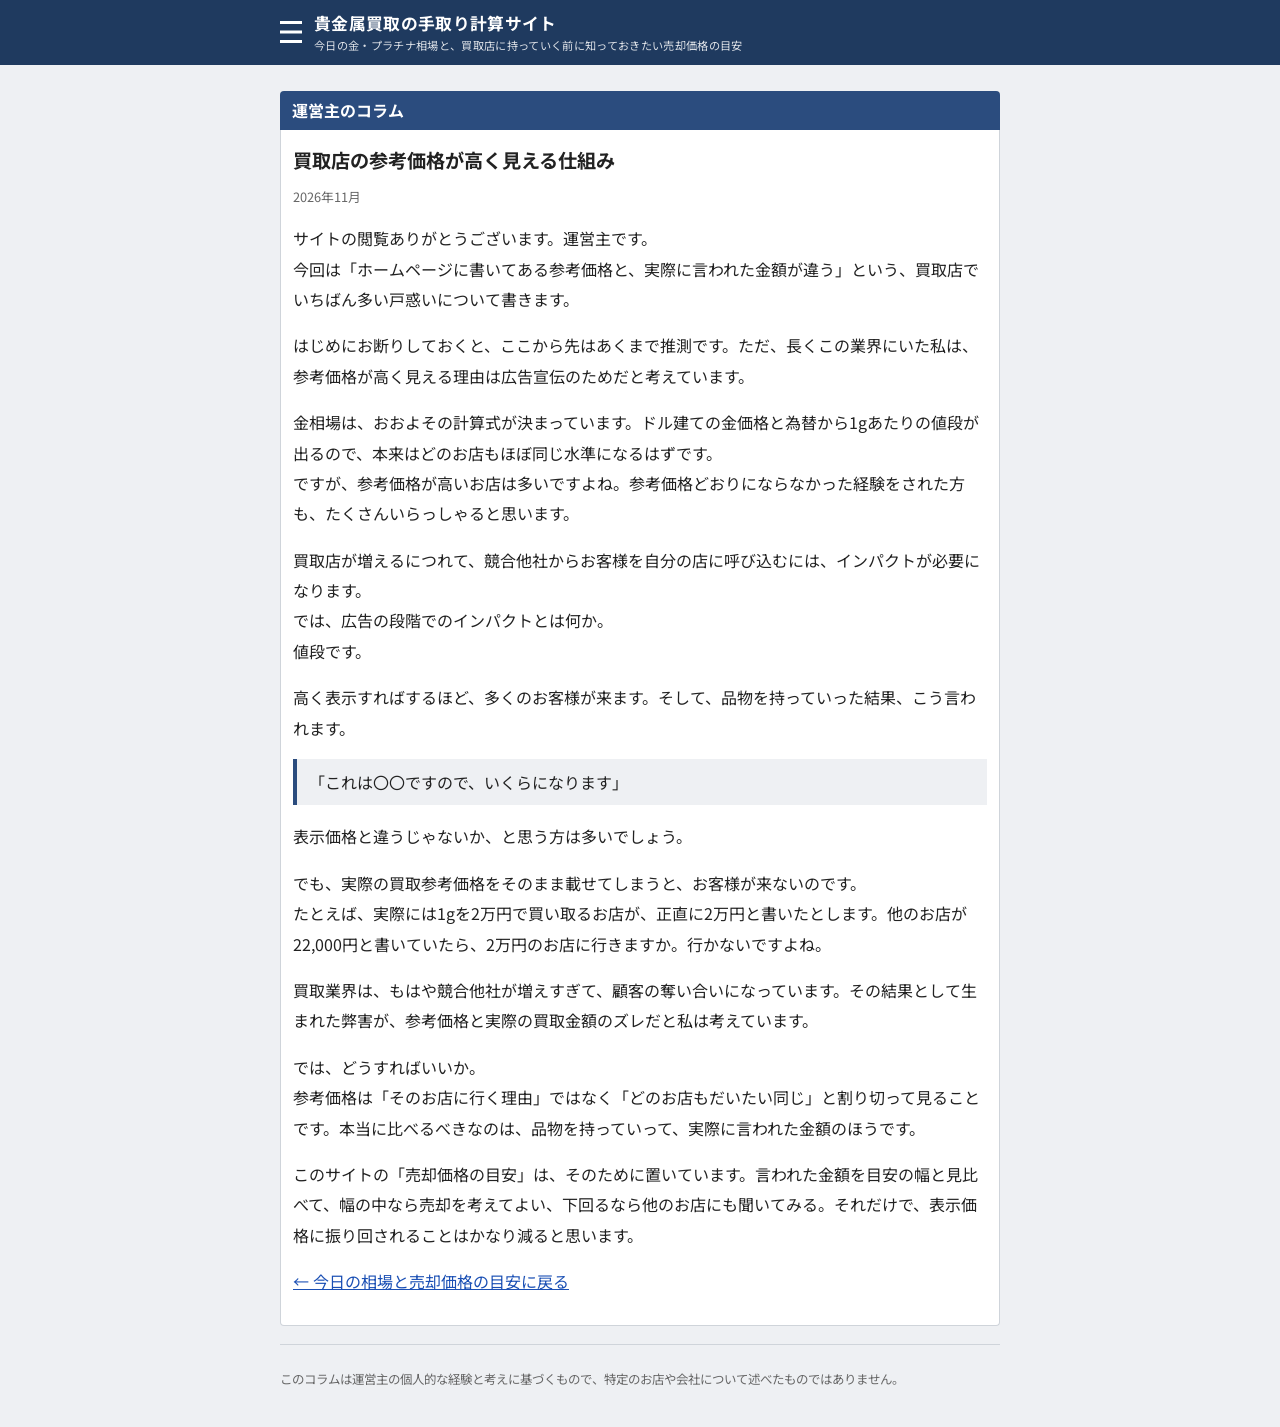
==== columns/sanko-kakaku.html @ e6ccd9f9 "サイト初版：相場・売却価格の目安・コラム・自動更新 Co-Authored-By: Claude Fable 5.1 <noreply@anthropic.com> Claude-Session: h" ====
<!doctype html>
<html lang="ja">
<head>
<meta charset="utf-8">
<meta name="viewport" content="width=device-width,initial-scale=1,viewport-fit=cover">
<title>買取店の参考価格が高く見える仕組み｜貴金属買取の手取り計算サイト</title>
<meta name="description" content="ホームページの参考価格と、実際に言われた金額が違うのはなぜか。買取店が増えた今の業界の事情を、運営主の推測として書きます。">
<link rel="stylesheet" href="https://fonts.googleapis.com/css2?family=Noto+Sans+JP:wght@400;500;700&display=swap">
<link rel="stylesheet" href="../style.css">
</head>
<body>
<div class="hd"><div class="in"><a class="menu" href="../#columns" aria-label="読みもの"></a>
  <h1><a href="../">貴金属買取の手取り計算サイト</a> <small>今日の金・プラチナ相場と、買取店に持っていく前に知っておきたい売却価格の目安</small></h1></div></div>
<div class="wrap">
<div class="band">運営主のコラム</div>
<div class="box article">
<h2>買取店の参考価格が高く見える仕組み</h2>
<div class="meta">2026年11月</div>

<p>サイトの閲覧ありがとうございます。運営主です。<br>今回は「ホームページに書いてある参考価格と、実際に言われた金額が違う」という、買取店でいちばん多い戸惑いについて書きます。</p>
<p>はじめにお断りしておくと、ここから先はあくまで推測です。ただ、長くこの業界にいた私は、参考価格が高く見える理由は広告宣伝のためだと考えています。</p>
<p>金相場は、おおよその計算式が決まっています。ドル建ての金価格と為替から1gあたりの値段が出るので、本来はどのお店もほぼ同じ水準になるはずです。<br>ですが、参考価格が高いお店は多いですよね。参考価格どおりにならなかった経験をされた方も、たくさんいらっしゃると思います。</p>
<p>買取店が増えるにつれて、競合他社からお客様を自分の店に呼び込むには、インパクトが必要になります。<br>では、広告の段階でのインパクトとは何か。<br>値段です。</p>
<p>高く表示すればするほど、多くのお客様が来ます。そして、品物を持っていった結果、こう言われます。</p>
<p class="quote">「これは〇〇ですので、いくらになります」</p>
<p>表示価格と違うじゃないか、と思う方は多いでしょう。</p>
<p>でも、実際の買取参考価格をそのまま載せてしまうと、お客様が来ないのです。<br>たとえば、実際には1gを2万円で買い取るお店が、正直に2万円と書いたとします。他のお店が22,000円と書いていたら、2万円のお店に行きますか。行かないですよね。</p>
<p>買取業界は、もはや競合他社が増えすぎて、顧客の奪い合いになっています。その結果として生まれた弊害が、参考価格と実際の買取金額のズレだと私は考えています。</p>
<p>では、どうすればいいか。<br>参考価格は「そのお店に行く理由」ではなく「どのお店もだいたい同じ」と割り切って見ることです。本当に比べるべきなのは、品物を持っていって、実際に言われた金額のほうです。</p>
<p>このサイトの「売却価格の目安」は、そのために置いています。言われた金額を目安の幅と見比べて、幅の中なら売却を考えてよい、下回るなら他のお店にも聞いてみる。それだけで、表示価格に振り回されることはかなり減ると思います。</p>

<p><a href="../">← 今日の相場と売却価格の目安に戻る</a></p>
</div>
<div class="foot"><p>このコラムは運営主の個人的な経験と考えに基づくもので、特定のお店や会社について述べたものではありません。</p></div>
</div>
</body>
</html>
---- style.css ----
/* 日本の相場情報サイトの定型。紺のサイト名バー、帯見出し、白い枠の表 */
:root{--bg:#eef0f3;--panel:#fff;--fg:#222;--muted:#666;--line:#cfd4da;--line-soft:#e3e6ea;
  --head:#1f3a5f;--head-fg:#fff;--band:#2b4c7e;--band-fg:#fff;--link:#1a4fb4;--up:#d33;--down:#1a56c8;
  --ok:#1f7a3c;--ok-soft:#e6f4ea;--warn:#9a6a00;--warn-soft:#fff5d6;--bad:#b23030;--bad-soft:#fde8e8;
  --font:"Noto Sans JP","Hiragino Sans","Hiragino Kaku Gothic ProN",Meiryo,system-ui,sans-serif}
@media (prefers-color-scheme:dark){:root{--bg:#15181c;--panel:#1f2328;--fg:#e6e8eb;--muted:#9aa3ad;--line:#3a4149;--line-soft:#2b3137;
  --head:#162a45;--band:#24416a;--link:#7fb0ff;--up:#ff7b7b;--down:#7fb0ff;--ok:#7fd49a;--ok-soft:#1b3024;--warn:#f0c86a;--warn-soft:#332b15;--bad:#f08a8a;--bad-soft:#3a2020;color-scheme:dark}}
html,body{margin:0}
body{background:var(--bg);color:var(--fg);font-family:var(--font);font-size:15px;line-height:1.6;padding:0 0 24px}
a{color:var(--link)}
.hd{background:var(--head);color:var(--head-fg);position:sticky;top:0;z-index:9}
.hd .in{max-width:720px;margin:0 auto;display:flex;align-items:center;gap:12px;padding:10px max(16px,env(safe-area-inset-right,0px)) 10px max(16px,env(safe-area-inset-left,0px))}
.hd .menu{width:22px;height:16px;border-top:3px solid var(--head-fg);border-bottom:3px solid var(--head-fg);position:relative;flex:none;display:block}
.hd .menu::after{content:"";position:absolute;left:0;right:0;top:50%;border-top:3px solid var(--head-fg);transform:translateY(-50%)}
.hd h1{font-size:1.05rem;margin:0;font-weight:700;letter-spacing:.02em}
.hd h1 a{color:inherit;text-decoration:none}
.hd small{display:block;font-size:.7rem;font-weight:400;opacity:.85}
.wrap{max-width:720px;margin:0 auto;padding:12px max(16px,env(safe-area-inset-right,0px)) 0 max(16px,env(safe-area-inset-left,0px))}
.band{background:var(--band);color:var(--band-fg);font-weight:700;font-size:1rem;padding:7px 12px;margin:14px 0 0;border-radius:4px 4px 0 0}
.box{background:var(--panel);border:1px solid var(--line);border-top:0;border-radius:0 0 4px 4px;padding:12px}
.num{font-variant-numeric:tabular-nums}
table.price{width:100%;border-collapse:collapse;font-size:1rem}
table.price th,table.price td{padding:8px 6px;border-bottom:1px solid var(--line-soft);text-align:left;vertical-align:middle}
table.price th{color:var(--muted);font-weight:500;width:30%}
table.price td.v{font-size:1.15rem;font-weight:700;text-align:right;white-space:nowrap}
table.price td.c{text-align:right;width:20%;font-weight:700;white-space:nowrap;font-size:.95rem}
table.price td.e{text-align:right;white-space:nowrap;font-weight:700;color:var(--muted)}
table.price tr.hd2 td{font-size:.78rem;color:var(--muted);padding-top:4px;padding-bottom:4px;font-weight:500}
.up{color:var(--up)}.down{color:var(--down)}
.stamp{text-align:right;color:var(--muted);font-size:.8rem;margin-top:6px}
.notice{background:var(--warn-soft);border:1px solid var(--warn);color:var(--fg);padding:8px 12px;border-radius:4px;font-size:.9rem;margin-top:10px;display:none}
.notice.on{display:block}
.memo .lbl{font-size:.75rem;color:var(--muted);margin:8px 0 2px}
.memo .lbl:first-child{margin-top:0}
.memo p{margin:0;font-size:.95rem}
.form{display:grid;gap:10px}
.fr{display:grid;grid-template-columns:34% 1fr;align-items:center;gap:8px;border-bottom:1px solid var(--line-soft);padding-bottom:8px}
.fr label{color:var(--muted);font-size:.9rem}
.fr>div{min-width:0}
select,input[type=number]{width:100%;box-sizing:border-box;font:inherit;font-size:1rem;padding:8px 10px;border:1px solid var(--line);border-radius:4px;background:var(--panel);color:var(--fg)}
select:focus,input:focus{outline:2px solid var(--link);outline-offset:1px}
.btn{display:block;width:100%;margin-top:12px;font:inherit;font-size:1.05rem;font-weight:700;padding:12px;border:0;border-radius:4px;background:var(--band);color:var(--band-fg);cursor:pointer}
.btn:focus{outline:2px solid var(--link);outline-offset:2px}
.res{margin-top:12px;border:2px solid var(--band);border-radius:4px;overflow:hidden}
.res .t{background:var(--band);color:var(--band-fg);font-size:.85rem;padding:5px 12px}
.res .b{padding:12px;text-align:center}
.res .big{font-size:1.5rem;font-weight:700}
.res .sub{color:var(--muted);font-size:.85rem}
.verdict{margin-top:10px;padding:10px 12px;border-radius:4px;border:1px solid;font-weight:500}
.v-ok,.v-fair{background:var(--ok-soft);border-color:var(--ok)}
.v-warn{background:var(--warn-soft);border-color:var(--warn)}
.v-bad{background:var(--bad-soft);border-color:var(--bad)}
.note{font-size:.82rem;color:var(--muted);margin-top:8px}
.lead{font-size:.9rem;margin:0 0 10px}
ul.list{list-style:none;margin:0;padding:0}
ul.list li{border-bottom:1px solid var(--line-soft);position:relative;font-weight:500}
ul.list li:last-child{border-bottom:0}
ul.list li a{display:block;padding:11px 26px 11px 4px;color:inherit;text-decoration:none}
ul.list li::after{content:"";position:absolute;right:8px;top:50%;width:8px;height:8px;border-right:2px solid var(--muted);border-bottom:2px solid var(--muted);transform:translateY(-50%) rotate(-45deg)}
ul.list .d{color:var(--muted);font-size:.8rem;font-weight:400;margin-left:6px}
.foot{font-size:.78rem;color:var(--muted);line-height:1.7;margin-top:18px;border-top:1px solid var(--line);padding-top:12px}
/* コラム */
.article{font-size:1rem;line-height:1.9}
.article h2{font-size:1.2rem;margin:0 0 6px}
.article .meta{color:var(--muted);font-size:.8rem;margin-bottom:14px}
.article p{margin:0 0 1em}
.article .quote{background:var(--bg);border-left:4px solid var(--band);padding:8px 12px;margin:0 0 1em}
@media (max-width:420px){.fr{grid-template-columns:1fr}}
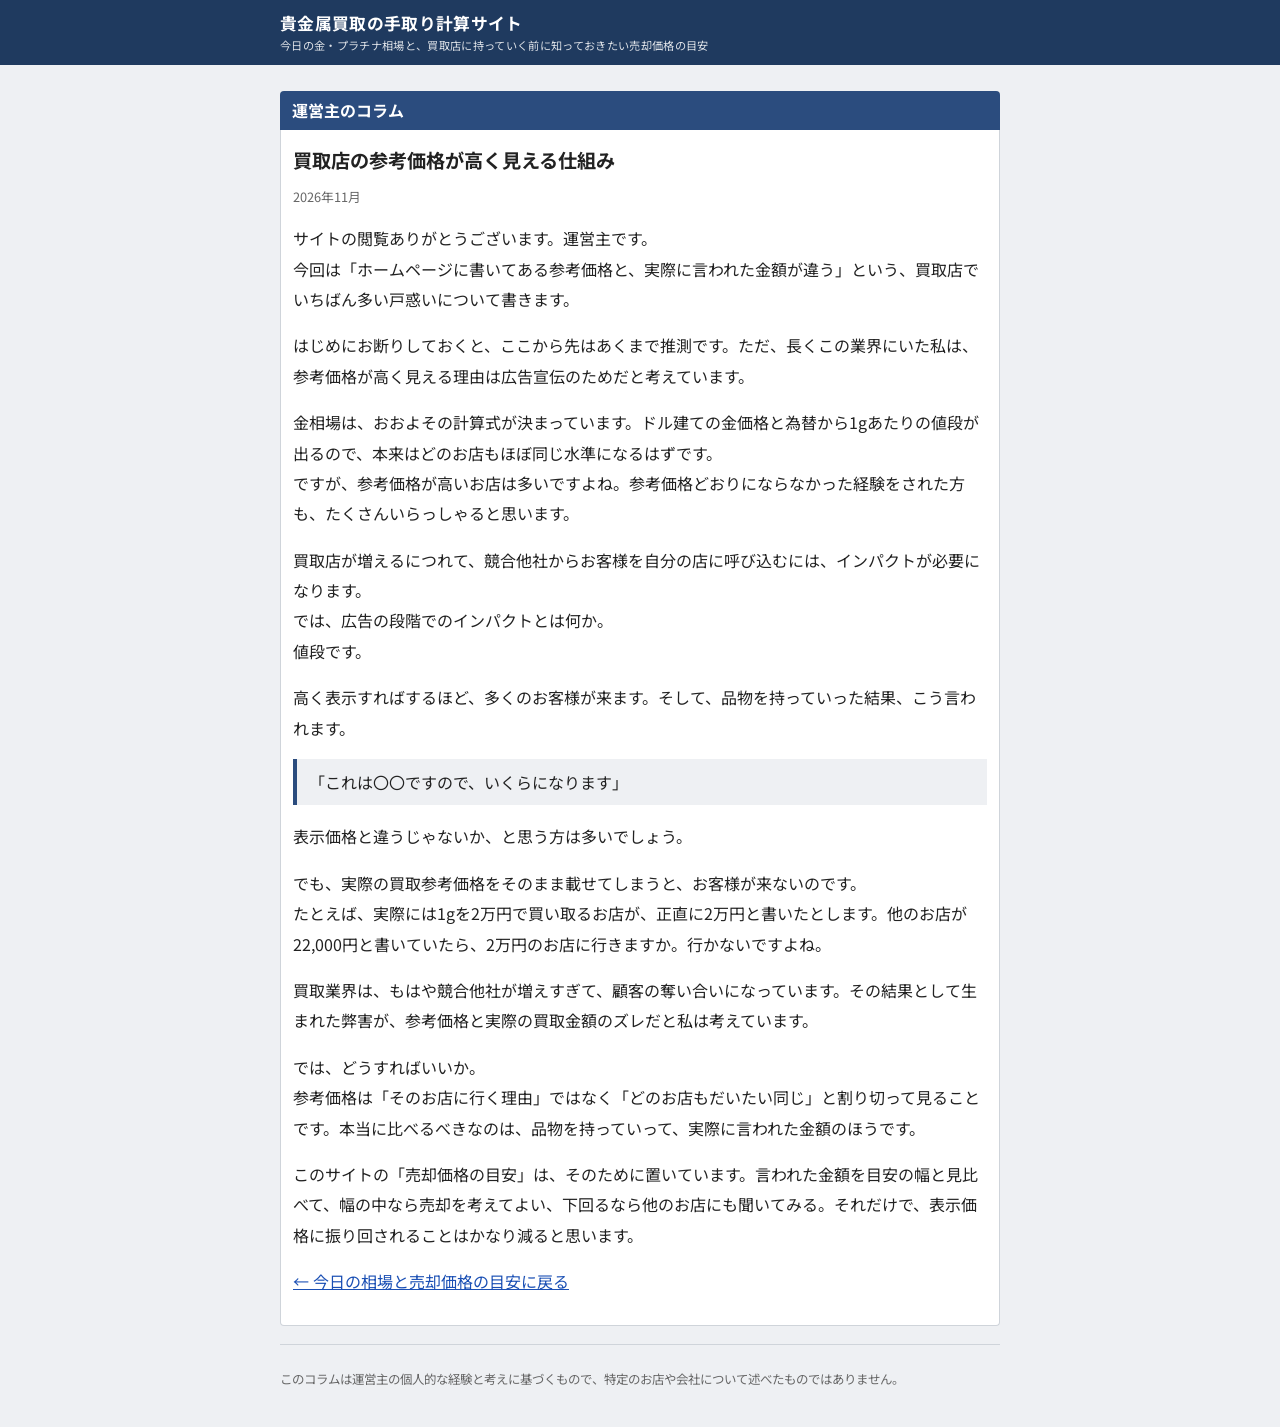
==== commit 55a5938e: "3本線を削除、更新時刻の表記、14:00の更新、検索向けのsitemap Co-Authored-By: Claude Fable 5.1 <noreply@anthropic.com> Claude" ====
--- a/columns/sanko-kakaku.html
+++ b/columns/sanko-kakaku.html
@@ -9,7 +9,7 @@
 <link rel="stylesheet" href="../style.css">
 </head>
 <body>
-<div class="hd"><div class="in"><a class="menu" href="../#columns" aria-label="読みもの"></a>
+<div class="hd"><div class="in">
   <h1><a href="../">貴金属買取の手取り計算サイト</a> <small>今日の金・プラチナ相場と、買取店に持っていく前に知っておきたい売却価格の目安</small></h1></div></div>
 <div class="wrap">
 <div class="band">運営主のコラム</div>
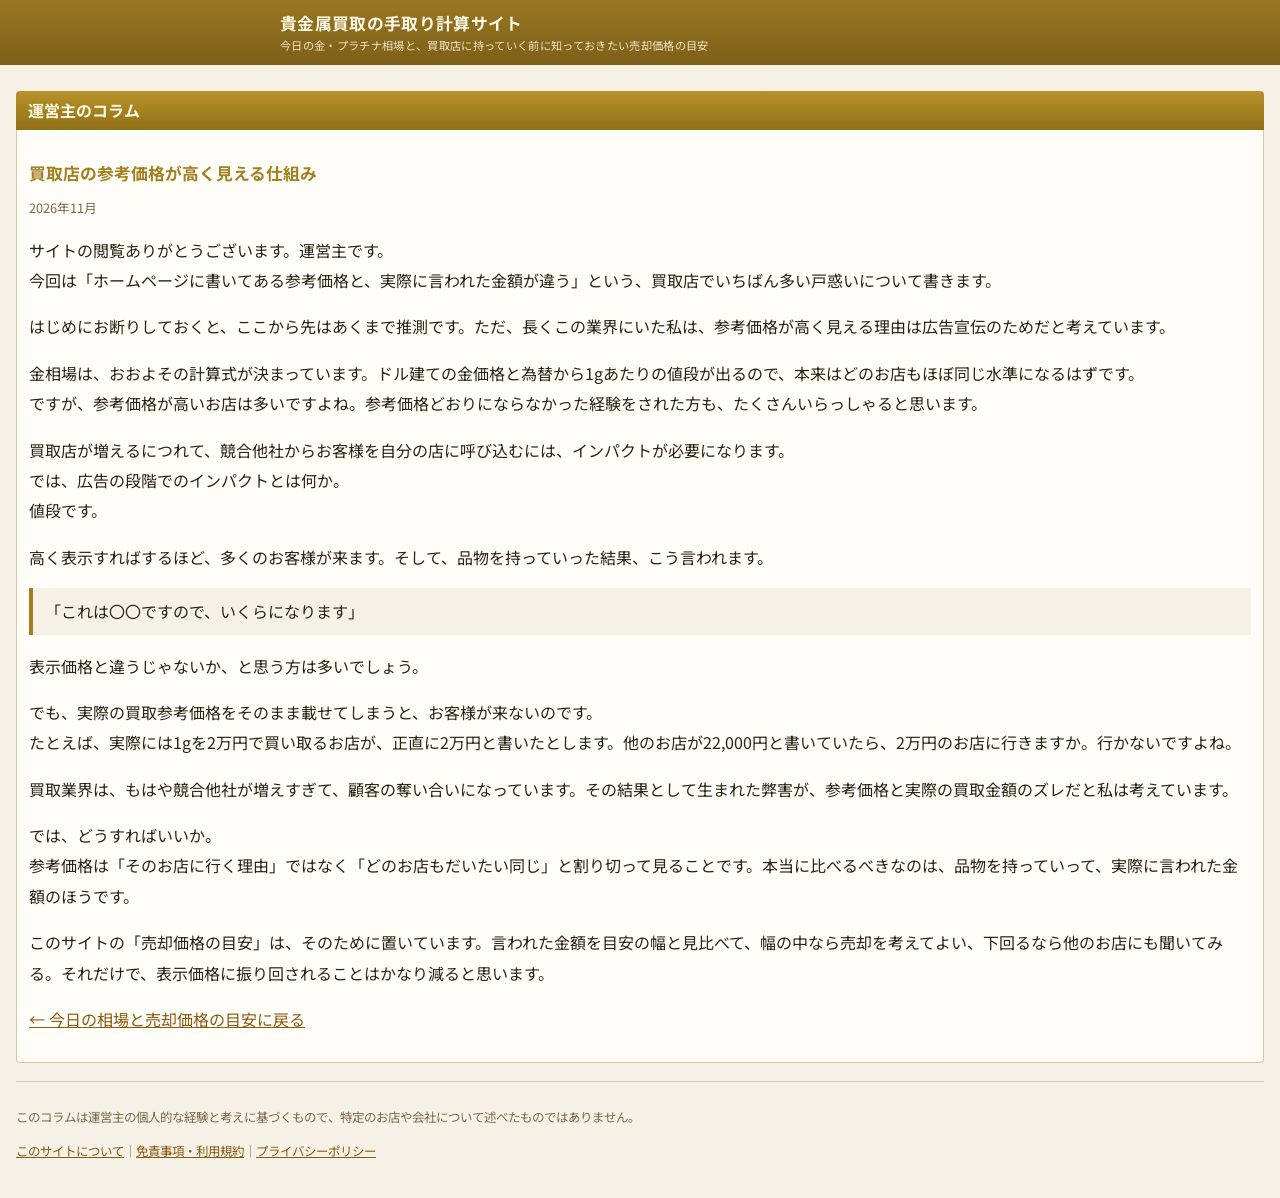
==== commit 305a812b: "このサイトについて・免責事項・プライバシーポリシーを追加 Co-Authored-By: Claude Fable 5.1 <noreply@anthropic.com> Claude-Session" ====
--- a/columns/sanko-kakaku.html
+++ b/columns/sanko-kakaku.html
@@ -31,7 +31,7 @@
 
 <p><a href="../">← 今日の相場と売却価格の目安に戻る</a></p>
 </div>
-<div class="foot"><p>このコラムは運営主の個人的な経験と考えに基づくもので、特定のお店や会社について述べたものではありません。</p></div>
+<div class="foot"><p>このコラムは運営主の個人的な経験と考えに基づくもので、特定のお店や会社について述べたものではありません。</p><p class="flinks"><a href="../pages/about.html">このサイトについて</a>｜<a href="../pages/terms.html">免責事項・利用規約</a>｜<a href="../pages/privacy.html">プライバシーポリシー</a></p></div>
 </div>
 </body>
 </html>
--- a/style.css
+++ b/style.css
@@ -1,14 +1,14 @@
 /* 日本の相場情報サイトの定型。紺のサイト名バー、帯見出し、白い枠の表 */
-:root{--bg:#eef0f3;--panel:#fff;--fg:#222;--muted:#666;--line:#cfd4da;--line-soft:#e3e6ea;
-  --head:#1f3a5f;--head-fg:#fff;--band:#2b4c7e;--band-fg:#fff;--link:#1a4fb4;--up:#d33;--down:#1a56c8;
-  --ok:#1f7a3c;--ok-soft:#e6f4ea;--warn:#9a6a00;--warn-soft:#fff5d6;--bad:#b23030;--bad-soft:#fde8e8;
+:root{--bg:#f6f1e6;--panel:#fffdf8;--fg:#2a2416;--muted:#7a6a4a;--line:#d8c9a6;--line-soft:#ece2cc;
+  --head:#8a6a1f;--head-fg:#fff8e6;--band:#a3801f;--band-fg:#fff8e6;--link:#8a5a10;--up:#c43b3b;--down:#1f5fb8;
+  --ok:#3a7a3a;--ok-soft:#eaf3e4;--warn:#9a6a00;--warn-soft:#fff3d2;--bad:#b23030;--bad-soft:#fbe4e0;
   --font:"Noto Sans JP","Hiragino Sans","Hiragino Kaku Gothic ProN",Meiryo,system-ui,sans-serif}
-@media (prefers-color-scheme:dark){:root{--bg:#15181c;--panel:#1f2328;--fg:#e6e8eb;--muted:#9aa3ad;--line:#3a4149;--line-soft:#2b3137;
-  --head:#162a45;--band:#24416a;--link:#7fb0ff;--up:#ff7b7b;--down:#7fb0ff;--ok:#7fd49a;--ok-soft:#1b3024;--warn:#f0c86a;--warn-soft:#332b15;--bad:#f08a8a;--bad-soft:#3a2020;color-scheme:dark}}
+@media (prefers-color-scheme:dark){:root{--bg:#1a1610;--panel:#242017;--fg:#efe6d2;--muted:#b8a883;--line:#4a4028;--line-soft:#332c1d;
+  --head:#5e4812;--head-fg:#fbf1d8;--band:#7a5f17;--band-fg:#fbf1d8;--link:#e0b85a;--up:#ff8080;--down:#7fb0ff;--ok:#8fd49a;--ok-soft:#1d2e1d;--warn:#f0c86a;--warn-soft:#352b14;--bad:#f08a8a;--bad-soft:#3a2020;color-scheme:dark}}
 html,body{margin:0}
 body{background:var(--bg);color:var(--fg);font-family:var(--font);font-size:15px;line-height:1.6;padding:0 0 24px}
 a{color:var(--link)}
-.hd{background:var(--head);color:var(--head-fg);position:sticky;top:0;z-index:9}
+.hd{background:linear-gradient(180deg,#9a7722,#7d5f18);color:var(--head-fg);position:sticky;top:0;z-index:9}
 .hd .in{max-width:720px;margin:0 auto;display:flex;align-items:center;gap:12px;padding:10px max(16px,env(safe-area-inset-right,0px)) 10px max(16px,env(safe-area-inset-left,0px))}
 .hd .menu{width:22px;height:16px;border-top:3px solid var(--head-fg);border-bottom:3px solid var(--head-fg);position:relative;flex:none;display:block}
 .hd .menu::after{content:"";position:absolute;left:0;right:0;top:50%;border-top:3px solid var(--head-fg);transform:translateY(-50%)}
@@ -16,16 +16,29 @@
 .hd h1 a{color:inherit;text-decoration:none}
 .hd small{display:block;font-size:.7rem;font-weight:400;opacity:.85}
 .wrap{max-width:720px;margin:0 auto;padding:12px max(16px,env(safe-area-inset-right,0px)) 0 max(16px,env(safe-area-inset-left,0px))}
-.band{background:var(--band);color:var(--band-fg);font-weight:700;font-size:1rem;padding:7px 12px;margin:14px 0 0;border-radius:4px 4px 0 0}
-.box{background:var(--panel);border:1px solid var(--line);border-top:0;border-radius:0 0 4px 4px;padding:12px}
+.band{background:linear-gradient(180deg,#b8922a 0%,#a3801f 55%,#8f6f18 100%);color:var(--band-fg);font-weight:700;font-size:1rem;padding:7px 12px;margin:14px 0 0;border-radius:4px 4px 0 0}
+.box{background:var(--panel);border:1px solid var(--line);border-top:0;border-radius:0 0 4px 4px;padding:12px;overflow:hidden}
+.wrap,.box,table{max-width:100%}
+html,body{overflow-x:hidden}
 .num{font-variant-numeric:tabular-nums}
-table.price{width:100%;border-collapse:collapse;font-size:1rem}
-table.price th,table.price td{padding:8px 6px;border-bottom:1px solid var(--line-soft);text-align:left;vertical-align:middle}
-table.price th{color:var(--muted);font-weight:500;width:30%}
-table.price td.v{font-size:1.15rem;font-weight:700;text-align:right;white-space:nowrap}
-table.price td.c{text-align:right;width:20%;font-weight:700;white-space:nowrap;font-size:.95rem}
-table.price td.e{text-align:right;white-space:nowrap;font-weight:700;color:var(--muted)}
+table.price{width:100%;border-collapse:collapse;font-size:1rem;table-layout:fixed}
+table.price th,table.price td{overflow-wrap:anywhere}
+table.price th,table.price td{padding:8px 4px;border-bottom:1px solid var(--line-soft);text-align:left;vertical-align:middle}
+table.price th{color:var(--muted);font-weight:500;width:26%}
+table.price th small{display:block;font-size:.72rem;line-height:1.3}
+.coins{display:grid;gap:8px}
+.coin{border:1px solid var(--line-soft);border-radius:4px;padding:8px 10px}
+.coin-n{font-weight:700;margin-bottom:4px}
+.coin-g{font-weight:400;color:var(--muted);font-size:.85rem}
+.coin-r{display:flex;justify-content:space-between;gap:8px;font-size:.95rem;padding:2px 0}
+.coin-r .k{color:var(--muted);flex:none}
+.coin-r .v{font-weight:700;text-align:right}
+.coin-r .e{color:var(--muted)}
+table.price td.v{font-size:1.05rem;font-weight:700;text-align:right}
+table.price td.c{text-align:right;width:20%;font-weight:700;font-size:.95rem}
+table.price td.e{text-align:right;font-weight:700;color:var(--muted)}
 table.price tr.hd2 td{font-size:.78rem;color:var(--muted);padding-top:4px;padding-bottom:4px;font-weight:500}
+table.price tr.hd2 td small{display:block;font-size:.65rem;line-height:1.2}
 .up{color:var(--up)}.down{color:var(--down)}
 .stamp{text-align:right;color:var(--muted);font-size:.8rem;margin-top:6px}
 .notice{background:var(--warn-soft);border:1px solid var(--warn);color:var(--fg);padding:8px 12px;border-radius:4px;font-size:.9rem;margin-top:10px;display:none}
@@ -39,7 +52,7 @@
 .fr>div{min-width:0}
 select,input[type=number]{width:100%;box-sizing:border-box;font:inherit;font-size:1rem;padding:8px 10px;border:1px solid var(--line);border-radius:4px;background:var(--panel);color:var(--fg)}
 select:focus,input:focus{outline:2px solid var(--link);outline-offset:1px}
-.btn{display:block;width:100%;margin-top:12px;font:inherit;font-size:1.05rem;font-weight:700;padding:12px;border:0;border-radius:4px;background:var(--band);color:var(--band-fg);cursor:pointer}
+.btn{display:block;width:100%;margin-top:12px;font:inherit;font-size:1.05rem;font-weight:700;padding:12px;border:0;border-radius:4px;background:linear-gradient(180deg,#b8922a,#8f6f18);color:var(--band-fg);cursor:pointer}
 .btn:focus{outline:2px solid var(--link);outline-offset:2px}
 .res{margin-top:12px;border:2px solid var(--band);border-radius:4px;overflow:hidden}
 .res .t{background:var(--band);color:var(--band-fg);font-size:.85rem;padding:5px 12px}
@@ -66,3 +79,16 @@
 .article p{margin:0 0 1em}
 .article .quote{background:var(--bg);border-left:4px solid var(--band);padding:8px 12px;margin:0 0 1em}
 @media (max-width:420px){.fr{grid-template-columns:1fr}}
+
+.tvwrap{display:grid;grid-template-columns:1fr 1fr;gap:12px}
+.tv{min-width:0}
+.tv-t{font-size:.85rem;color:var(--muted);margin-bottom:4px}
+@media (max-width:560px){.tvwrap{grid-template-columns:1fr}}
+
+.pts{margin:10px 0 0;padding-left:1.2em;font-size:.82rem;color:var(--muted);line-height:1.6}
+.pts li{margin:2px 0}
+.stamp{text-align:left}
+
+.flinks{margin-top:10px}
+.article h2{font-size:1.05rem;margin:16px 0 6px;color:var(--band)}
+.article ul{padding-left:1.3em}
